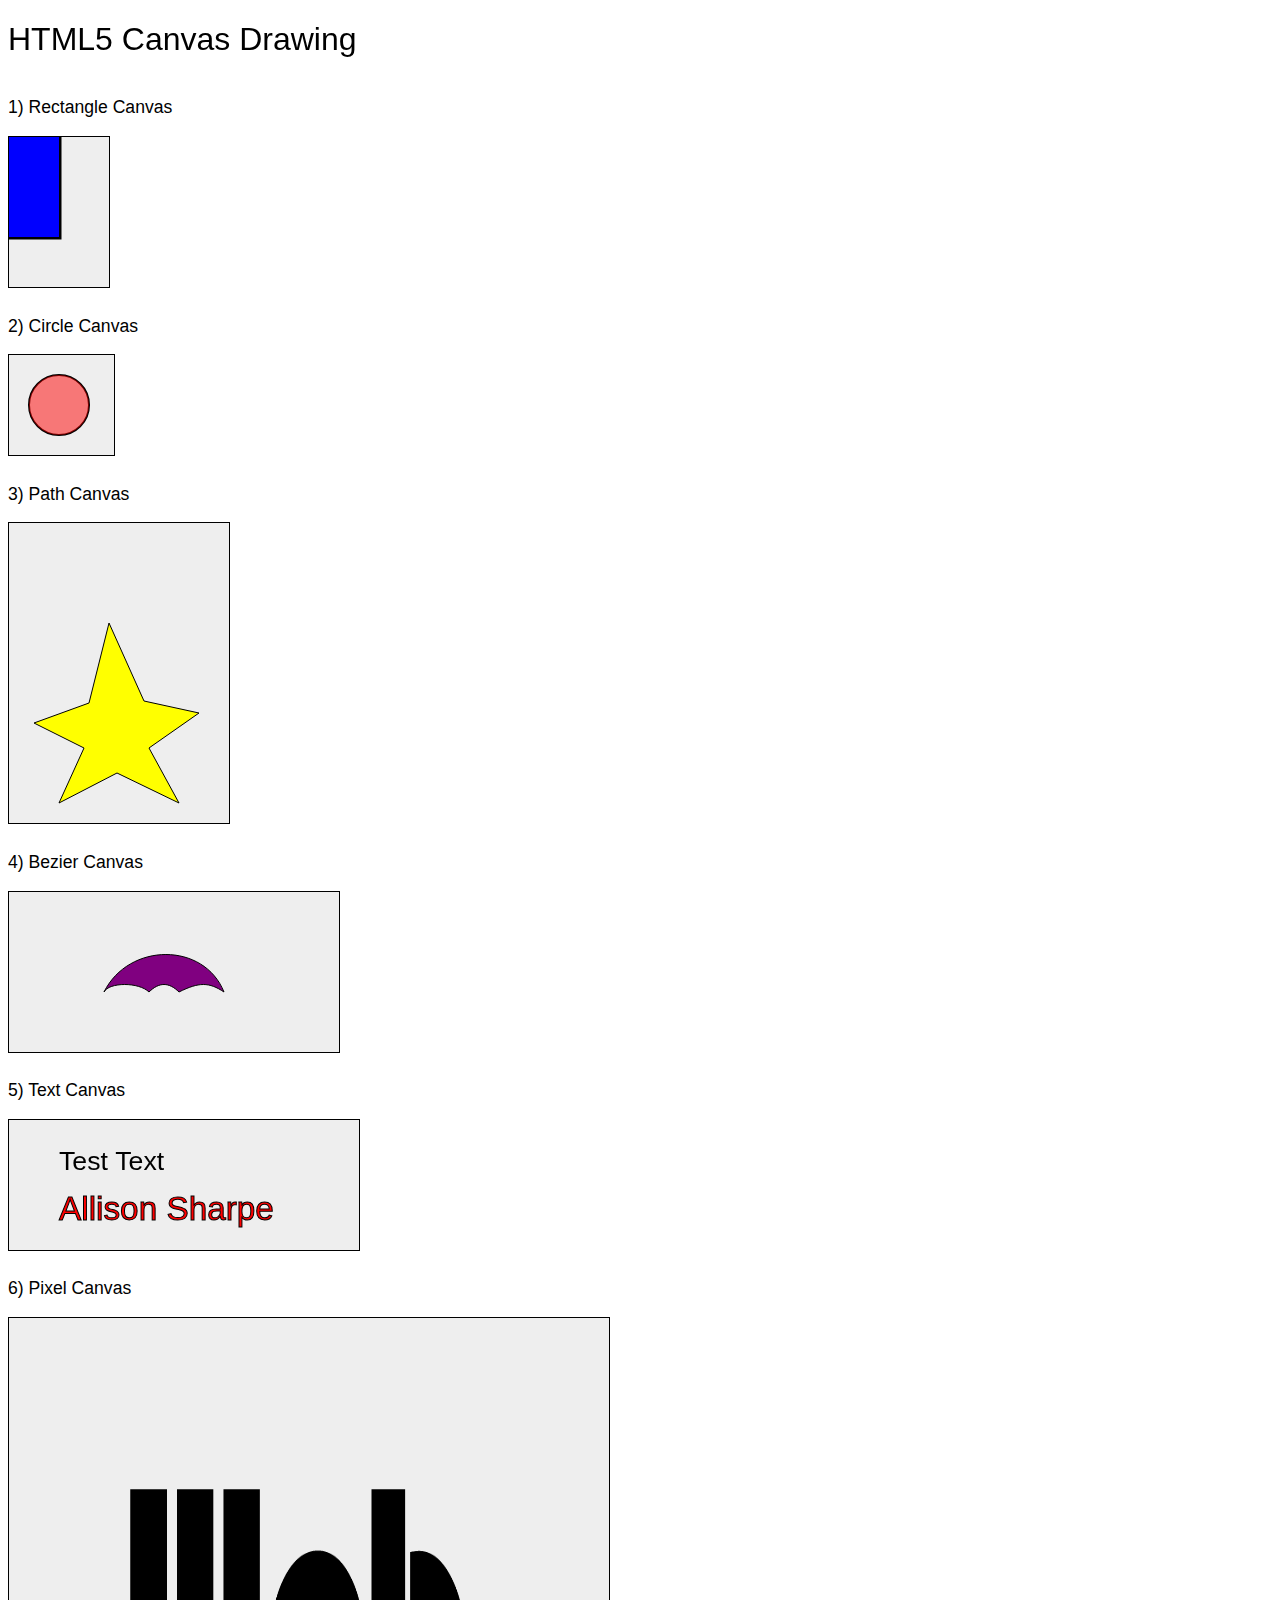
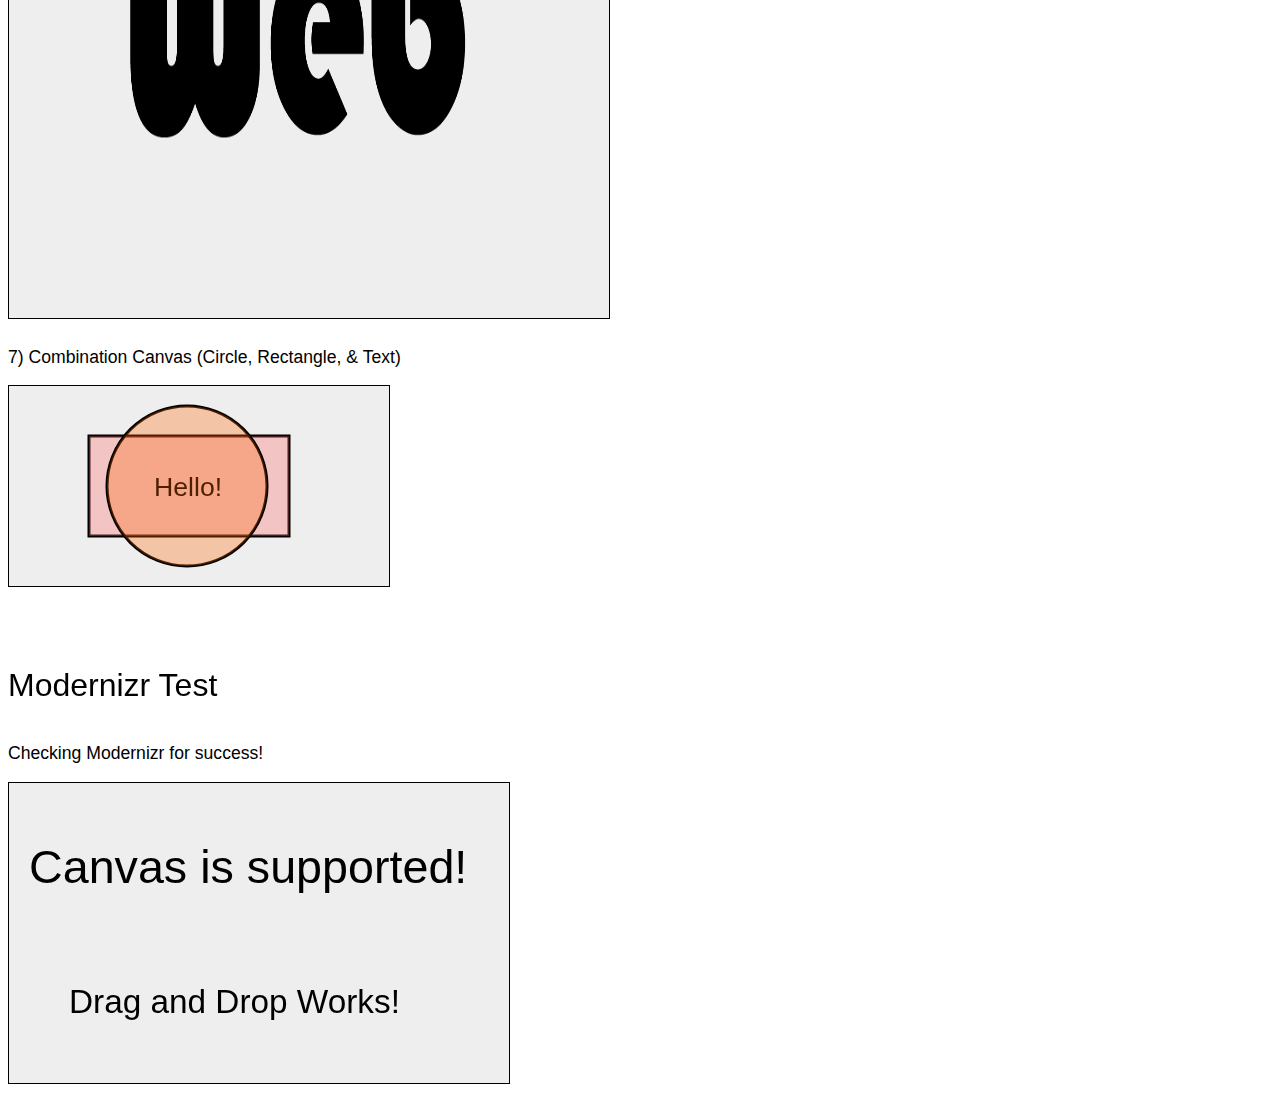
==== index.html @ db46475f "Homework 1" ====
<!doctype html>
<html>
<head>
    <title> HTML5 Drawing </title>
    <script src="js/main.js"></script>
    <script src="includes/modernizr.js"></script>

    <style type = "text/css">
        #canvas1, #canvas2, #canvas3, #canvas4,
        #canvas5, #canvas6, #canvas7, #exCanvas{ /* canvas styling */
            border: solid 1px #000;
            background-color: #eee;
            float: left;
            clear: left;
            margin: 0px 10px 10px 0px;
        }
        #canvas7 { /* canvas 7 styling */
            margin-bottom: 80px;
        }
        h1 { /* h1 styling */
            font-family: sans-serif;
            font-weight: 300;
            clear: left;
        }
        p { /* paragraph styling */
            float: left;
            clear: left;
            font-size: 1.1em;
            font-family: sans-serif;
            font-weight: 100;
        }
    </style>
</head>

<body>
    <div id="container">

        <h1> HTML5 Canvas Drawing </h1>

        <p> 1) Rectangle Canvas </p>
        <canvas id="canvas1" width ="100" height="150">
            Your browser does not support canvas.
        </canvas>

        <p> 2) Circle Canvas </p>
        <canvas id="canvas2" width ="105" height="100">
            Your browser does not support canvas.
        </canvas>

        <p> 3) Path Canvas </p>
        <canvas id="canvas3" width ="220" height="300">
            Your browser does not support canvas.
        </canvas>

        <p> 4) Bezier Canvas </p>
        <canvas id="canvas4" width ="330" height="160">
            Your browser does not support canvas.
        </canvas>

        <p> 5) Text Canvas </p>
        <canvas id="canvas5" width ="350" height="130">
            Your browser does not support canvas.
        </canvas>

        <p> 6) Pixel Canvas </p>
        <canvas id="canvas6" width ="600" height="600">
            Your browser does not support canvas.
        </canvas>
        <img id="image" src="image/logo.png" width="3300" height="1088" style="display:none">

        <p> 7) Combination Canvas (Circle, Rectangle, & Text) </p>
        <canvas id="canvas7" width ="380" height="200">
            Your browser does not support canvas.
        </canvas>

        <h1> Modernizr Test </h1>
        <p> Checking Modernizr for success! </p>
        <canvas id="exCanvas" width="500" height="300">Your browser does not support canvas.</canvas>

    </div>



    <script src="includes/jquery.1.7.1.min.js"></script>
    <script src="includes/jquery.ui.1.8.18.js"></script>
</body>
</html>
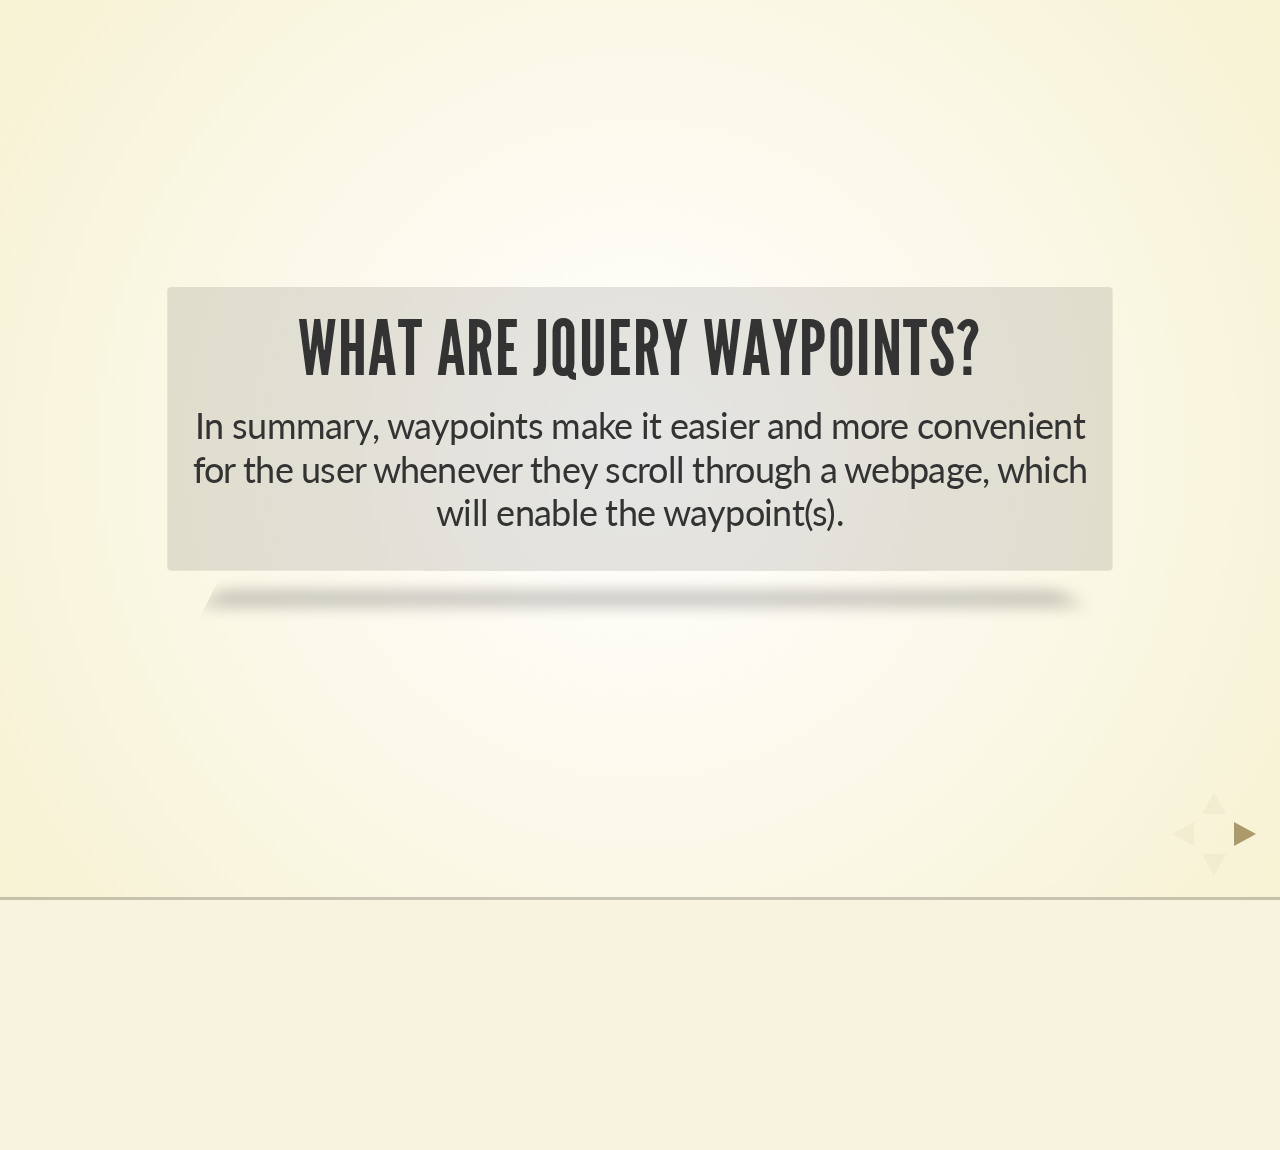
==== commit 5d43568a: "WIA - Presentation" ====
--- a/index.html
+++ b/index.html
@@ -1,87 +1,207 @@
 <!doctype html>
-<html>
-<head>
-    <title> HTML5 Drawing </title>
-    <script src="js/main.js"></script>
-    <script src="includes/modernizr.js"></script>
-
-    <style type = "text/css">
-        #canvas1, #canvas2, #canvas3, #canvas4,
-        #canvas5, #canvas6, #canvas7, #exCanvas{ /* canvas styling */
-            border: solid 1px #000;
-            background-color: #eee;
-            float: left;
-            clear: left;
-            margin: 0px 10px 10px 0px;
-        }
-        #canvas7 { /* canvas 7 styling */
-            margin-bottom: 80px;
-        }
-        h1 { /* h1 styling */
-            font-family: sans-serif;
-            font-weight: 300;
-            clear: left;
-        }
-        p { /* paragraph styling */
-            float: left;
-            clear: left;
-            font-size: 1.1em;
-            font-family: sans-serif;
-            font-weight: 100;
-        }
-    </style>
-</head>
-
-<body>
-    <div id="container">
-
-        <h1> HTML5 Canvas Drawing </h1>
-
-        <p> 1) Rectangle Canvas </p>
-        <canvas id="canvas1" width ="100" height="150">
-            Your browser does not support canvas.
-        </canvas>
-
-        <p> 2) Circle Canvas </p>
-        <canvas id="canvas2" width ="105" height="100">
-            Your browser does not support canvas.
-        </canvas>
-
-        <p> 3) Path Canvas </p>
-        <canvas id="canvas3" width ="220" height="300">
-            Your browser does not support canvas.
-        </canvas>
-
-        <p> 4) Bezier Canvas </p>
-        <canvas id="canvas4" width ="330" height="160">
-            Your browser does not support canvas.
-        </canvas>
-
-        <p> 5) Text Canvas </p>
-        <canvas id="canvas5" width ="350" height="130">
-            Your browser does not support canvas.
-        </canvas>
-
-        <p> 6) Pixel Canvas </p>
-        <canvas id="canvas6" width ="600" height="600">
-            Your browser does not support canvas.
-        </canvas>
-        <img id="image" src="image/logo.png" width="3300" height="1088" style="display:none">
-
-        <p> 7) Combination Canvas (Circle, Rectangle, & Text) </p>
-        <canvas id="canvas7" width ="380" height="200">
-            Your browser does not support canvas.
-        </canvas>
-
-        <h1> Modernizr Test </h1>
-        <p> Checking Modernizr for success! </p>
-        <canvas id="exCanvas" width="500" height="300">Your browser does not support canvas.</canvas>
-
-    </div>
-
-
-
-    <script src="includes/jquery.1.7.1.min.js"></script>
-    <script src="includes/jquery.ui.1.8.18.js"></script>
-</body>
-</html>+<html lang="en">
+
+	<head>
+		<meta charset="utf-8">
+		<title> JQuery Waypoints - Presentation </title>
+		<meta name="description" content="A framework for easily creating beautiful presentations using HTML">
+		<meta name="author" content="Hakim El Hattab">
+		<meta name="apple-mobile-web-app-capable" content="yes" />
+		<meta name="apple-mobile-web-app-status-bar-style" content="black-translucent" />
+		<meta name="viewport" content="width=device-width, initial-scale=1.0, maximum-scale=1.0, user-scalable=no">
+        <link rel="stylesheet" href="css/mystyle.css" />
+        <link rel="stylesheet" href="css/reveal.min.css">
+		<link rel="stylesheet" href="css/theme/default.css" id="theme">
+
+		<!-- For syntax highlighting -->
+		<link rel="stylesheet" href="lib/css/styles/dark.css">
+
+		<!-- If the query includes 'print-pdf', use the PDF print sheet -->
+		<script>
+			document.write( '<link rel="stylesheet" href="css/print/' + ( window.location.search.match( /print-pdf/gi ) ? 'pdf' : 'paper' ) + '.css" type="text/css" media="print">' );
+		</script>
+
+		<!--[if lt IE 9]>
+		<script src="lib/js/html5shiv.js"></script>
+		<![endif]-->
+
+        <style>
+            section {
+                width: 100%;
+            }
+            #image-one {
+                height: 280px;
+            }
+            #image-two {
+                height: 280px;
+                width: 400px;
+            }
+        </style>
+	</head>
+
+	<body>
+
+		<div class="reveal">
+
+			<!-- Slides -->
+			<div class="slides">
+                
+				<section data-background-transition="slide">
+					<h2>What are JQuery Waypoints?</h2>
+                    <p> In summary, waypoints make it easier and more convenient for the user whenever they scroll through a webpage, which will enable the waypoint(s). </p>
+				</section>
+
+                <section data-background-transition="slide">
+                   <h2> JQuery Waypoint(s) - What Are They Used For? </h2>
+                </section>
+
+                <section>
+                    <section>
+                        <p> 1) Waypoints can be used to help quickly guide a user to a certain point on a page. Take for example, those small "arrow" pop-up buttons that appear on a website at times when you're not at the top of the page are considered waypoints and will allow you to click on them to quickly guide yourself back to the top of the page. This can be used to guide you through many other points throughout the page as well. </p>
+                    </section>
+                    <section>
+                        <p> 2) Waypoints can also be used for animation purposes, ex: animate.css. With waypoints, you will have the ability to trigger an element more than once and you'll be able to modify its offset as well as its callback. </p>
+                    </section>
+                </section>
+                
+                <section data-background-transition="slide">
+					<h2>What are Offsets and Why Should You Use Them?</h2>
+                    <p> Offsets are "trigger points" that are set up at a particular area in the webpage. Offsets also start from the bottom of the page to the top. For example: if you were to set your offset to '20px', your waypoint will not activate until you were to scroll down to that desired point, but let's say you set your offset to '100px', this will activate the waypoint as soon as you refresh the page.  </p>
+				</section>
+
+                <section data-background-transition="slide">
+                    <h2>Examples of Waypoint(s)</h2>
+                    <a href="images/image-one.png"><img src="images/image-one.png" id="image-one"></a>
+                    <a href="images/image-two.png"><img src="images/image-two.png" id="image-two"></a>
+                    <p> These examples above are from imakewebthings.com. Here is the link to their website.   </p>
+                    <a href="http://imakewebthings.com/waypoints/guides/getting-started/">Go to Site</a>
+                </section>
+
+                <section>
+                    <section>
+                        <h2>JQuery Waypoints - HTML Example #1</h2>
+                        <pre><code>
+&lt;!DOCTYPE html PUBLIC &quot;-//W3C//DTD XHTML 1.0 Transitional//EN&quot; &quot;http://www.w3.org/TR/xhtml1/DTD/xhtml1-transitional.dtd&quot;&gt;
+&lt;html xmlns=&quot;http://www.w3.org/1999/xhtml&quot;&gt;
+&lt;head&gt;
+&lt;meta http-equiv=&quot;Content-Type&quot; content=&quot;text/html; charset=UTF-8&quot; /&gt;
+&lt;title&gt;JQuery Waypoints - Plugin Example(s)&lt;/title&gt;
+<!-- place animate.css on top -->
+&lt;link rel="stylesheet" href="css/animate.css"/&gt;
+<!-- jquery needs to be above waypoints in order for waypoints to work! -->
+&lt;script src="js/jquery-1.9.1.min.js"&gt;&lt;/script&gt;
+<!-- waypoints should be placed under both animate.css and jquery -->
+&lt;script src="js/jquery.waypoints.min.js"&gt;&lt;/script&gt;
+
+&lt;/head&gt;
+
+&lt;body&gt;
+
+    <!-- html example - code -->
+
+    &lt;h2&gt; HTML - Example One &lt;/h2&gt;
+    &lt;section class="example-animation" data-ex-animation="swing"&gt;
+       &lt;p&gt; Let's go for a swing! Weeeeee... &lt;/p&gt;
+    &lt;/section&gt;
+
+&lt;/body&gt;
+&lt;/html&gt;
+                    </code></pre>
+                    </section>
+                    <section>
+                        <h2>JQuery Waypoints - HTML Example #2</h2>
+                        <pre><code>
+&lt;!DOCTYPE html PUBLIC &quot;-//W3C//DTD XHTML 1.0 Transitional//EN&quot; &quot;http://www.w3.org/TR/xhtml1/DTD/xhtml1-transitional.dtd&quot;&gt;
+&lt;html xmlns=&quot;http://www.w3.org/1999/xhtml&quot;&gt;
+&lt;head&gt;
+&lt;meta http-equiv=&quot;Content-Type&quot; content=&quot;text/html; charset=UTF-8&quot; /&gt;
+&lt;title&gt;JQuery Waypoints - Plugin Example(s)&lt;/title&gt;
+<!-- place animate.css on top -->
+&lt;link rel="stylesheet" href="css/animate.css"/&gt;
+<!-- jquery needs to be above waypoints in order for waypoints to work! -->
+&lt;script src="js/jquery-1.9.1.min.js"&gt;&lt;/script&gt;
+<!-- waypoints should be placed under both animate.css and jquery -->
+&lt;script src="js/jquery.waypoints.min.js"&gt;&lt;/script&gt;
+
+&lt;/head&gt;
+
+&lt;body&gt;
+
+    <!-- html example - image -->
+
+    &lt;h2&gt; HTML - Example Two &lt;/h2&gt;
+    &lt;section class="example-animation" data-ex-animation="swing"&gt;
+       &lt;a href="https://pixabay.com/en/penguin-funny-blue-water-animal-56101/"&gt;&lt;img src="images/example-image.jpg" width="400px"&gt;&lt;/a&gt;
+    &lt;/section&gt;
+
+&lt;/body&gt;
+&lt;/html&gt;
+                    </code></pre>
+                    </section>
+                    <section>
+                        <h2>JQuery Waypoints - JavaScript for Plugin</h2>
+                        <pre><code>
+function onScroll(items, trigger) { /* function set for trigger items */
+    items.each(function() {
+    var exAnimation = $(this),
+    exAnimationClass = exAnimation.attr('data-ex-animation'), /* enables animation */
+    exAnimationDelay = exAnimation.attr('data-ex-animation-delay'); /* enables a delay in animation */
+
+    var exTrigger = (trigger) ? trigger : exAnimation; /* triggers animation waypoint */
+
+    exTrigger.waypoint(function() { /* function for waypoint */
+    exAnimation.addClass('animated').addClass(exAnimationClass);
+        },{
+            trigger: true,
+            offset: '960px;' /* offset for animation waypoint: set to 100px */
+        });
+    });
+}
+    onScroll( $('.example-animation') );
+                        </code></pre>
+                    </section>
+                </section>
+
+                <section data-background-transition="slide">
+                    <h2>Plugin Example Webpage</h2>
+                    <p> This example I created will help guide you in understanding how to execute Waypoints into your own code. </p>
+                    <a href="Sharpe_Allison_WIA_Presentation_Plugin/index.html">Click here to access website</a>
+                </section>
+
+			</div>
+
+		</div>
+
+		<script src="lib/js/head.min.js"></script>
+		<script src="js/reveal.min.js"></script>
+
+		<script>
+
+			// Full list of configuration options available here:
+			// https://github.com/hakimel/reveal.js#configuration
+			Reveal.initialize({
+				controls: true,
+				progress: true,
+				history: true,
+				center: true,
+
+				theme: Reveal.getQueryHash().theme || 'beige', // available themes are in /css/theme
+				transition: Reveal.getQueryHash().transition || 'cube', // default/cube/page/concave/zoom/linear/fade/none
+
+				// Optional libraries used to extend on reveal.js
+				dependencies: [
+					{ src: 'lib/js/classList.js', condition: function() { return !document.body.classList; } },
+					{ src: 'plugin/markdown/marked.js', condition: function() { return !!document.querySelector( '[data-markdown]' ); } },
+					{ src: 'plugin/markdown/markdown.js', condition: function() { return !!document.querySelector( '[data-markdown]' ); } },
+					{ src: 'plugin/highlight/highlight.js', async: true, callback: function() { hljs.initHighlightingOnLoad(); } },
+					{ src: 'plugin/zoom-js/zoom.js', async: true, condition: function() { return !!document.body.classList; } },
+					{ src: 'plugin/notes/notes.js', async: true, condition: function() { return !!document.body.classList; } }
+					// { src: 'plugin/search/search.js', async: true, condition: function() { return !!document.body.classList; } }
+					// { src: 'plugin/remotes/remotes.js', async: true, condition: function() { return !!document.body.classList; } }
+				]
+			});
+
+        </script>
+
+	</body>
+</html>
--- a/css/theme/default.css
+++ b/css/theme/default.css
@@ -0,0 +1,142 @@
+@import url(https://fonts.googleapis.com/css?family=Lato:400,700,400italic,700italic);
+/**
+ * Default theme for reveal.js.
+ *
+ * Copyright (C) 2011-2012 Hakim El Hattab, http://hakim.se
+ */
+@font-face {
+  font-family: 'League Gothic';
+  src: url("../../lib/font/league_gothic-webfont.eot");
+  src: url("../../lib/font/league_gothic-webfont.eot?#iefix") format("embedded-opentype"), url("../../lib/font/league_gothic-webfont.woff") format("woff"), url("../../lib/font/league_gothic-webfont.ttf") format("truetype"), url("../../lib/font/league_gothic-webfont.svg#LeagueGothicRegular") format("svg");
+  font-weight: normal;
+  font-style: normal; }
+
+/*********************************************
+ * GLOBAL STYLES
+ *********************************************/
+body {
+  background: #1c1e20;
+  background: -moz-radial-gradient(center, circle cover, #555a5f 0%, #1c1e20 100%);
+  background: -webkit-gradient(radial, center center, 0px, center center, 100%, color-stop(0%, #555a5f), color-stop(100%, #1c1e20));
+  background: -webkit-radial-gradient(center, circle cover, #555a5f 0%, #1c1e20 100%);
+  background: -o-radial-gradient(center, circle cover, #555a5f 0%, #1c1e20 100%);
+  background: -ms-radial-gradient(center, circle cover, #555a5f 0%, #1c1e20 100%);
+  background: radial-gradient(center, circle cover, #555a5f 0%, #1c1e20 100%);
+  background-color: #2b2b2b; }
+
+.reveal {
+  font-family: "Lato", sans-serif;
+  font-size: 36px;
+  font-weight: 200;
+  letter-spacing: -0.02em;
+  color: #eeeeee; }
+
+::selection {
+  color: white;
+  background: #ff5e99;
+  text-shadow: none; }
+
+/*********************************************
+ * HEADERS
+ *********************************************/
+.reveal h1,
+.reveal h2,
+.reveal h3,
+.reveal h4,
+.reveal h5,
+.reveal h6 {
+  margin: 0 0 20px 0;
+  color: #eeeeee;
+  font-family: "League Gothic", Impact, sans-serif;
+  line-height: 0.9em;
+  letter-spacing: 0.02em;
+  text-transform: uppercase;
+  text-shadow: 0px 0px 6px rgba(0, 0, 0, 0.2); }
+
+.reveal h1 {
+  text-shadow: 0 1px 0 #cccccc, 0 2px 0 #c9c9c9, 0 3px 0 #bbbbbb, 0 4px 0 #b9b9b9, 0 5px 0 #aaaaaa, 0 6px 1px rgba(0, 0, 0, 0.1), 0 0 5px rgba(0, 0, 0, 0.1), 0 1px 3px rgba(0, 0, 0, 0.3), 0 3px 5px rgba(0, 0, 0, 0.2), 0 5px 10px rgba(0, 0, 0, 0.25), 0 20px 20px rgba(0, 0, 0, 0.15); }
+
+/*********************************************
+ * LINKS
+ *********************************************/
+.reveal a:not(.image) {
+  color: #13daec;
+  text-decoration: none;
+  -webkit-transition: color .15s ease;
+  -moz-transition: color .15s ease;
+  -ms-transition: color .15s ease;
+  -o-transition: color .15s ease;
+  transition: color .15s ease; }
+
+.reveal a:not(.image):hover {
+  color: #71e9f4;
+  text-shadow: none;
+  border: none; }
+
+.reveal .roll span:after {
+  color: #fff;
+  background: #0d99a5; }
+
+/*********************************************
+ * IMAGES
+ *********************************************/
+.reveal section img {
+  margin: 15px 0px;
+  background: rgba(255, 255, 255, 0.12);
+  border: 4px solid #eeeeee;
+  box-shadow: 0 0 10px rgba(0, 0, 0, 0.15);
+  -webkit-transition: all .2s linear;
+  -moz-transition: all .2s linear;
+  -ms-transition: all .2s linear;
+  -o-transition: all .2s linear;
+  transition: all .2s linear; }
+
+.reveal a:hover img {
+  background: rgba(255, 255, 255, 0.2);
+  border-color: #13daec;
+  box-shadow: 0 0 20px rgba(0, 0, 0, 0.55); }
+
+/*********************************************
+ * NAVIGATION CONTROLS
+ *********************************************/
+.reveal .controls div.navigate-left,
+.reveal .controls div.navigate-left.enabled {
+  border-right-color: #13daec; }
+
+.reveal .controls div.navigate-right,
+.reveal .controls div.navigate-right.enabled {
+  border-left-color: #13daec; }
+
+.reveal .controls div.navigate-up,
+.reveal .controls div.navigate-up.enabled {
+  border-bottom-color: #13daec; }
+
+.reveal .controls div.navigate-down,
+.reveal .controls div.navigate-down.enabled {
+  border-top-color: #13daec; }
+
+.reveal .controls div.navigate-left.enabled:hover {
+  border-right-color: #71e9f4; }
+
+.reveal .controls div.navigate-right.enabled:hover {
+  border-left-color: #71e9f4; }
+
+.reveal .controls div.navigate-up.enabled:hover {
+  border-bottom-color: #71e9f4; }
+
+.reveal .controls div.navigate-down.enabled:hover {
+  border-top-color: #71e9f4; }
+
+/*********************************************
+ * PROGRESS BAR
+ *********************************************/
+.reveal .progress {
+  background: rgba(0, 0, 0, 0.2); }
+
+.reveal .progress span {
+  background: #13daec;
+  -webkit-transition: width 800ms cubic-bezier(0.26, 0.86, 0.44, 0.985);
+  -moz-transition: width 800ms cubic-bezier(0.26, 0.86, 0.44, 0.985);
+  -ms-transition: width 800ms cubic-bezier(0.26, 0.86, 0.44, 0.985);
+  -o-transition: width 800ms cubic-bezier(0.26, 0.86, 0.44, 0.985);
+  transition: width 800ms cubic-bezier(0.26, 0.86, 0.44, 0.985); }
--- a/lib/css/styles/dark.css
+++ b/lib/css/styles/dark.css
@@ -0,0 +1,105 @@
+﻿/*
+
+Dark style from softwaremaniacs.org (c) Ivan Sagalaev <Maniac@SoftwareManiacs.Org>
+
+*/
+
+pre code {
+  display: block; padding: 0.5em;
+  background: #444;
+}
+
+pre .keyword,
+pre .literal,
+pre .change,
+pre .winutils,
+pre .flow,
+pre .lisp .title,
+pre .clojure .built_in,
+pre .nginx .title,
+pre .tex .special {
+  color: white;
+}
+
+pre code,
+pre .subst {
+  color: #DDD;
+}
+
+pre .string,
+pre .title,
+pre .haskell .type,
+pre .ini .title,
+pre .tag .value,
+pre .css .rules .value,
+pre .preprocessor,
+pre .pragma,
+pre .ruby .symbol,
+pre .ruby .symbol .string,
+pre .ruby .class .parent,
+pre .built_in,
+pre .sql .aggregate,
+pre .django .template_tag,
+pre .django .variable,
+pre .smalltalk .class,
+pre .javadoc,
+pre .ruby .string,
+pre .django .filter .argument,
+pre .smalltalk .localvars,
+pre .smalltalk .array,
+pre .attr_selector,
+pre .pseudo,
+pre .addition,
+pre .stream,
+pre .envvar,
+pre .apache .tag,
+pre .apache .cbracket,
+pre .tex .command,
+pre .prompt,
+pre .coffeescript .attribute {
+  color: #D88;
+}
+
+pre .comment,
+pre .java .annotation,
+pre .python .decorator,
+pre .template_comment,
+pre .pi,
+pre .doctype,
+pre .deletion,
+pre .shebang,
+pre .apache .sqbracket,
+pre .tex .formula {
+  color: #777;
+}
+
+pre .keyword,
+pre .literal,
+pre .title,
+pre .css .id,
+pre .phpdoc,
+pre .haskell .type,
+pre .vbscript .built_in,
+pre .sql .aggregate,
+pre .rsl .built_in,
+pre .smalltalk .class,
+pre .diff .header,
+pre .chunk,
+pre .winutils,
+pre .bash .variable,
+pre .apache .tag,
+pre .tex .special,
+pre .request,
+pre .status {
+  font-weight: bold;
+}
+
+pre .coffeescript .javascript,
+pre .javascript .xml,
+pre .tex .formula,
+pre .xml .javascript,
+pre .xml .vbscript,
+pre .xml .css,
+pre .xml .cdata {
+  opacity: 0.5;
+}
